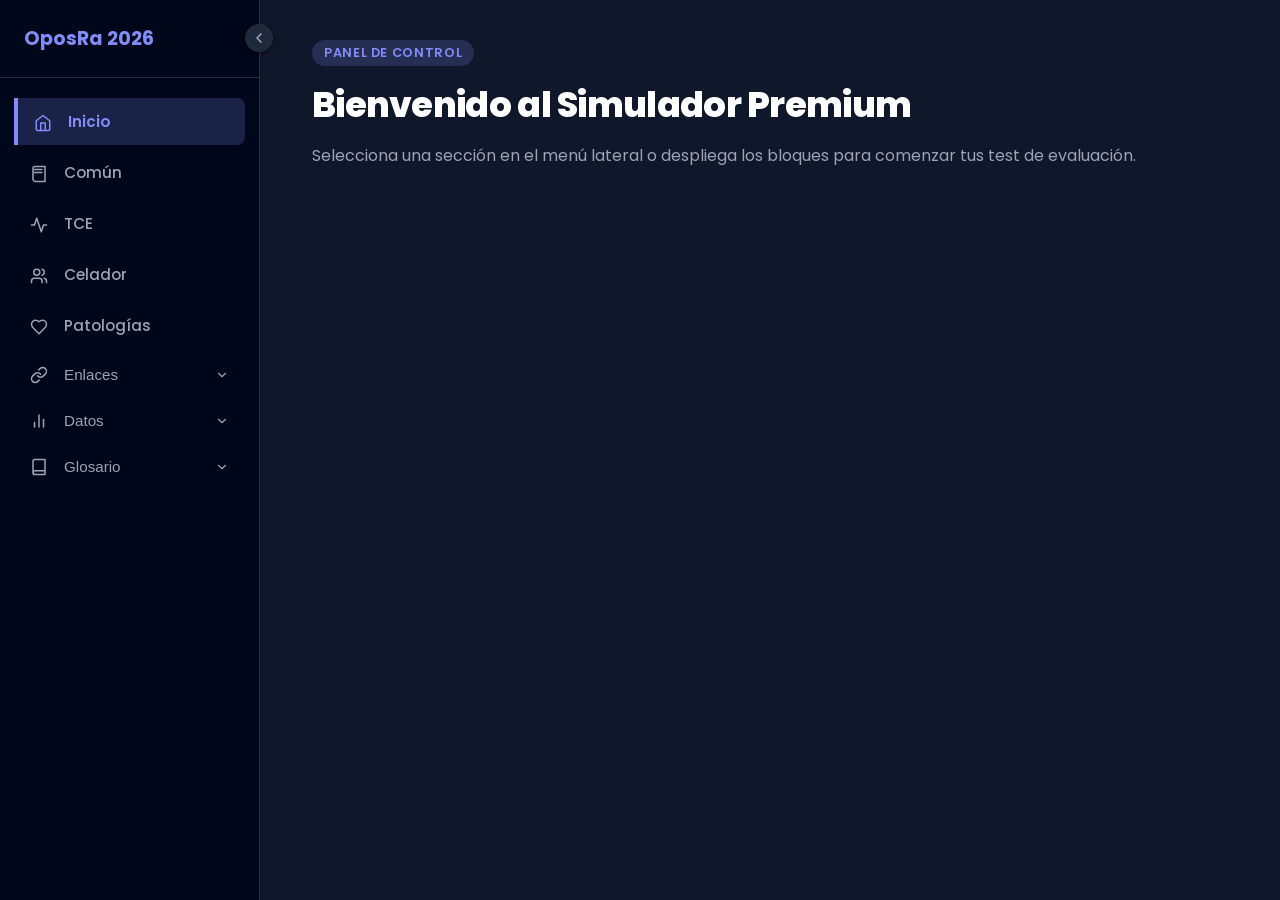
==== index.html @ 7228a67e "Add files via upload" ====
<!DOCTYPE html>
<html lang="es">
<head>
    <meta charset="UTF-8">
    <meta name="viewport" content="width=device-width, initial-scale=1.0">
    <title>OposRa 2026</title>
    <link rel="stylesheet" href="style.css">
    <link rel="icon" type="icon" href="assets/images/gatete.png">
    <link rel="icon" href="assets/imagenes/gatete.png" type="image/x-icon">   <!-- Icono en la pestaña -->
</head>
<body>
    <!-- Botón Hamburguesa (Solo visible en móviles/pantallas < 700px) -->
    <button class="btn-menu-toggle" id="menuToggle" aria-label="Alternar menú">
        <!-- Icono Hamburguesa (3 rayas) -->
        <svg class="icon-burger" width="20" height="20" viewBox="0 0 24 24" fill="none" stroke="currentColor" stroke-width="2" stroke-linecap="round" stroke-linejoin="round"><line x1="3" y1="12" x2="21" y2="12"></line><line x1="3" y1="6" x2="21" y2="6"></line><line x1="3" y1="18" x2="21" y2="18"></line></svg>
        
        <!-- Icono X (Cerrar) -->
        <svg class="icon-close" width="20" height="20" viewBox="0 0 24 24" fill="none" stroke="currentColor" stroke-width="2" stroke-linecap="round" stroke-linejoin="round"><line x1="18" y1="6" x2="6" y2="18"></line><line x1="6" y1="6" x2="18" y2="18"></line></svg>
        
        <span style="font-size: 0.9rem; font-weight: 500;">Menú</span>
    </button>

    <!-- Overlay para cerrar el menú en móvil al hacer clic fuera -->
    <div class="menu-overlay" id="menuOverlay"></div>

    <!-- Menú Lateral (Sidebar) -->
    <aside class="sidebar" id="sidebar">
        <div class="sidebar-header">
            <h2>OposRa 2026</h2>
        </div>

        <!-- Botón Colapsar Panel (Solo visible en escritorio > 700px) -->
        <button id="btn-colapsar-sidebar" class="btn-colapsar" title="Ocultar/Mostrar panel lateral" aria-label="Alternar panel lateral">
            <svg width="16" height="16" viewBox="0 0 24 24" fill="none" stroke="currentColor" stroke-width="2.5" stroke-linecap="round" stroke-linejoin="round">
                <polyline points="15 18 9 12 15 6"></polyline>
            </svg>
        </button>

        
            <nav class="sidebar-nav">
            <ul>
                <!-- Enlaces Directos con Iconos -->
                <li>
                    <a href="#" class="nav-link active" data-seccion="inicio">
                        <svg class="nav-icon" viewBox="0 0 24 24" fill="none" stroke="currentColor" stroke-width="2" stroke-linecap="round" stroke-linejoin="round"><path d="m3 9 9-7 9 7v11a2 2 0 0 1-2 2H5a2 2 0 0 1-2-2z"/><polyline points="9 22 9 12 15 12 15 22"/></svg>
                        <span>Inicio</span>
                    </a>
                </li>
                <li>
                    <a href="#" class="nav-link" data-seccion="comun">
                        <svg class="nav-icon" viewBox="0 0 24 24" fill="none" stroke="currentColor" stroke-width="2" stroke-linecap="round" stroke-linejoin="round"><path d="M4 19.5v-15A2.5 2.5 0 0 1 6.5 2H20v20H6.5a2.5 2.5 0 0 1-2-2.5z"/><path d="M6 6h10M6 10h10"/></svg>
                        <span>Común</span>
                    </a>
                </li>
                <li>
                    <a href="#" class="nav-link" data-seccion="tce">
                        <svg class="nav-icon" viewBox="0 0 24 24" fill="none" stroke="currentColor" stroke-width="2" stroke-linecap="round" stroke-linejoin="round"><path d="M22 12h-4l-3 9L9 3l-3 9H2"/></svg>
                        <span>TCE</span>
                    </a>
                </li>
                <li>
                    <a href="#" class="nav-link" data-seccion="celador">
                        <svg class="nav-icon" viewBox="0 0 24 24" fill="none" stroke="currentColor" stroke-width="2" stroke-linecap="round" stroke-linejoin="round"><path d="M16 21v-2a4 4 0 0 0-4-4H6a4 4 0 0 0-4 4v2"/><circle cx="9" cy="7" r="4"/><path d="M22 21v-2a4 4 0 0 0-3-3.87M16 3.13a4 4 0 0 1 0 7.75"/></svg>
                        <span>Celador</span>
                    </a>
                </li>
                <li>
                    <a href="#" class="nav-link" data-seccion="patologias">
                        <svg class="nav-icon" viewBox="0 0 24 24" fill="none" stroke="currentColor" stroke-width="2" stroke-linecap="round" stroke-linejoin="round"><path d="M19 14c1.49-1.46 3-3.21 3-5.5A5.5 5.5 0 0 0 16.5 3c-1.76 0-3 .5-4.5 2-1.5-1.5-2.74-2-4.5-2A5.5 5.5 0 0 0 2 8.5c0 2.3 1.5 4.05 3 5.5l7 7Z"/></svg>
                        <span>Patologías</span>
                    </a>
                </li>

                <!-- MENÚ DE ENLACES -->
                <li class="dropdown">
                    <button class="dropdown-btn">
                        <span class="btn-content">
                            <svg class="nav-icon" viewBox="0 0 24 24" fill="none" stroke="currentColor" stroke-width="2" stroke-linecap="round" stroke-linejoin="round"><path d="M10 13a5 5 0 0 0 7.54.54l3-3a5 5 0 0 0-7.07-7.07l-1.72 1.71"/><path d="M14 11a5 5 0 0 0-7.54-.54l-3 3a5 5 0 0 0 7.07 7.07l1.71-1.71"/></svg>
                            Enlaces
                        </span>
                        <svg class="dropdown-arrow" viewBox="0 0 24 24" fill="none" stroke="currentColor" stroke-width="2" stroke-linecap="round" stroke-linejoin="round"><polyline points="6 9 12 15 18 9"/></svg>
                    </button>
                    <ul class="dropdown-menu">
                        <!-- Ahora apuntan de forma dinámica a la carpeta /secciones -->
                        <li><a href="#" class="nav-link" data-seccion="test-comun">Test Común</a></li>
                        <li><a href="#" class="nav-link" data-seccion="test-tce">Test TCE</a></li>
                        <li><a href="#" class="nav-link" data-seccion="test-celador">Test Celador</a></li>
                    </ul>
                </li>

                <!-- MENÚ DE DATOS -->
                <li class="dropdown">
                    <button class="dropdown-btn">
                        <span class="btn-content">
                            <svg class="nav-icon" viewBox="0 0 24 24" fill="none" stroke="currentColor" stroke-width="2" stroke-linecap="round" stroke-linejoin="round"><line x1="18" y1="20" x2="18" y2="10"/><line x1="12" y1="20" x2="12" y2="4"/><line x1="6" y1="20" x2="6" y2="14"/></svg>
                            Datos
                        </span>
                        <!-- Nueva flecha vectorial ultra-alineada -->
                        <svg class="dropdown-arrow" viewBox="0 0 24 24" fill="none" stroke="currentColor" stroke-width="2" stroke-linecap="round" stroke-linejoin="round"><polyline points="6 9 12 15 18 9"/></svg>
                    </button>
                    <ul class="dropdown-menu">
                        <li><a href="#" class="nav-link" data-seccion="leyes">Leyes</a></li>
                        <li><a href="#" class="nav-link" data-seccion="siglas">Siglas</a></li>
                        <li><a href="#" class="nav-link" data-seccion="nombres">Nombres Propios</a></li>
                        <li><a href="#" class="nav-link" data-seccion="numericos">Datos Numéricos</a></li>
                        <li><a href="#" class="nav-link" data-seccion="esquemas">Esquemas</a></li>
                        <li><a href="#" class="nav-link" data-seccion="mnemotecnia">Mnemotécnia</a></li>
                        <li><a href="#" class="nav-link" data-seccion="varios">Varios</a></li>
                    </ul>
                </li>

                <!-- MENÚ DE GLOSARIO -->
                <li class="dropdown">
                    <button class="dropdown-btn">
                        <span class="btn-content">
                            <svg class="nav-icon" viewBox="0 0 24 24" fill="none" stroke="currentColor" stroke-width="2" stroke-linecap="round" stroke-linejoin="round"><path d="M4 19.5A2.5 2.5 0 0 1 6.5 17H20M4 19.5A2.5 2.5 0 0 0 6.5 22H20M4 19.5v-15A2.5 2.5 0 0 1 6.5 2H20v20H6.5a2.5 2.5 0 0 1-2-2.5Z"/></svg>
                            Glosario
                        </span>
                        <!-- Flecha vectorial -->
                        <svg class="dropdown-arrow" viewBox="0 0 24 24" fill="none" stroke="currentColor" stroke-width="2" stroke-linecap="round" stroke-linejoin="round"><polyline points="6 9 12 15 18 9"/></svg>
                    </button>
                    <ul class="dropdown-menu">
                        <li><a href="#" class="nav-link" data-seccion="vocabulario">Vocabulario</a></li>
                        <li><a href="#" class="nav-link" data-seccion="fisiologia">Fisiología</a></li>
                        <li><a href="#" class="nav-link" data-seccion="prefijos">Prefijos</a></li>
                        <li><a href="#" class="nav-link" data-seccion="prefijos">Sufijos</a></li>
                    </ul>
                </li> 
            </ul>
        </nav>
    </aside>

    <!-- Contenedor Principal Ajustado a un Máximo de 700px -->
    <main class="content-wrapper">
        <div id="content-area" class="main-content">
            <!-- Aquí se inyectarán dinámicamente las páginas desde la carpeta /secciones -->
            <div class="cabecera-editorial">
                <span class="pildora">Panel de Control</span>
                <h1>Bienvenido al Simulador Premium</h1>
                <p>Selecciona una sección en el menú lateral o despliega los bloques para comenzar tus test de evaluación.</p>
            </div>
        </div>
    </main>

    <!-- Script de control de la interfaz principal -->
    <script src="main-ui.js"></script>
</body>
</html>
---- style.css ----
/* Importamos la tipografía Poppins de Google Fonts */
@import url('https://fonts.googleapis.com/css2?family=Poppins:wght@100;200;300;400;500;600;700;800;900&display=swap');

/* ==========================================================================
   CONFIGURACIÓN GENERAL Y VARIABLES (MODO OSCURO)
   ========================================================================== */

:root {
    --color-bg: #0f172a;
    --color-surface: #01071a;
    --color-border: #2B2D3B;
    --color-text-primary: #FFFFFF;
    --color-text-secondary: #9CA2B8;
    --color-tooltip-bg: #FFF;
    --color-tooltip-text: #000;
    --shadow-border: rgba(255, 255, 255, 0.1);
    --user-bg-color: #FAFAFC;
    --icono-invertido: invert();

    /* Elementos de Tarjetas y Secciones */
    --bg-tarjeta: #1e293b;        
    --color-termino: #818cf8;     /* Índigo Premium */
    --color-definicion: #94a3b8;  
    --color-bg-indigo: rgba(129, 140, 248, 0.2);     
    --borde: #334155;             
    --sombra: 0 4px 6px -1px rgba(0, 0, 0, 0.5);

    /* Estados Semánticos de Corrección */
    --color-pregunta-ok: #10b981;
    --bg-pregunta-ok: rgba(16, 185, 129, 0.15);
    --color-pregunta-incorrecta: #ef4444;
    --bg-pregunta-incorrecta: rgba(239, 68, 68, 0.15);
    --color-amber: #f59e0b;
    --shadow-amber: rgba(245, 158, 11, 0.15);
}

* {
    box-sizing: border-box;
    margin: 0;
    padding: 0;
}

body {
    background-color: var(--color-bg);
    color: var(--color-text-primary);
    font-family: 'Poppins', sans-serif;
    display: flex;
    min-height: 100vh;
    overflow-x: hidden;
}



/* ==========================================================================
   MENÚ LATERAL (SIDEBAR PLANO Y ULTRA-ESTABLE)
   ========================================================================== */
.sidebar {
    width: 260px;
    background-color: var(--color-surface);
    border-right: 1px solid var(--color-border);
    display: flex;
    flex-direction: column;
    position: fixed;
    top: 0; bottom: 0; left: 0;
    z-index: 100;
    transition: transform 0.3s ease;
    box-shadow: none !important; /* Estética plana, limpia y moderna */
}

.sidebar-header {
    padding: 24px;
    border-bottom: 1px solid var(--color-border);
}

.sidebar-header h2 {
    font-size: 1.2rem;
    color: var(--color-termino);
    font-weight: 700;
}

.sidebar-nav {
    flex: 1;
    overflow-y: auto;
    padding: 20px 14px;
    scrollbar-width: auto; 
}

/* Personalización Fina de la Barra de Desplazamiento en Brave */
.sidebar-nav::-webkit-scrollbar {
    display: block !important;
    width: 6px !important;
}
.sidebar-nav::-webkit-scrollbar-track {
    background: var(--color-surface) !important;
}
.sidebar-nav::-webkit-scrollbar-thumb {
    background: var(--borde) !important;
    border-radius: 10px !important;
}
.sidebar-nav::-webkit-scrollbar-thumb:hover {
    background: var(--color-termino) !important;
}

.sidebar-nav ul {
    list-style: none;
}

.sidebar-nav li {
    margin-bottom: 4px;
}




/* ==========================================================================
   ENLACES Y BOTONES INTERACTIVOS DEL SIDEBAR
   ========================================================================== */
.nav-link, .dropdown-btn {
    display: flex !important;
    align-items: center !important;
    justify-content: flex-start !important;
    width: 100% !important;
    padding: 12px 16px !important;
    color: var(--color-text-secondary) !important;
    text-decoration: none !important;
    border-radius: 8px !important;
    font-size: 0.95rem !important;
    font-weight: 500 !important;
    background: transparent !important;
    border: none !important;
    cursor: pointer !important;
    box-sizing: border-box !important;
}

/* Hover General Unificado */
.nav-link:hover, .dropdown-btn:hover {
    color: var(--color-text-primary) !important;
}

/* Estado de Sección Activa (Fondo índigo y línea guía) */
.sidebar-nav ul li a.nav-link.active,
.sidebar-nav ul li .nav-link.active {
    background-color: var(--color-bg-indigo) !important;
    color: var(--color-termino) !important;
    font-weight: 600 !important;
    border-left: 4px solid var(--color-termino) !important;
    border-radius: 0 8px 8px 0 !important;
}

.sidebar-nav ul li a.nav-link.active .nav-icon {
    color: var(--color-termino) !important;
}

/* Alineación e Inyección Universal de Iconos */
.btn-content {
    display: flex !important;
    align-items: center !important;
}

.nav-icon {
    width: 18px !important;
    height: 18px !important;
    flex-shrink: 0 !important;
    transform: translateY(1px) !important; 
    margin-right: 16px !important; 
}

/* ==========================================================================
   MENÚS DESPLEGABLES (ANIMACIÓN PERSIANA FLUIDA)
   ========================================================================== */
.dropdown-menu {
    display: block !important;
    list-style: none;
    border-left: 1px solid var(--color-border);
    margin-left: 25px !important; 
    padding-left: 0 !important;
    
    /* Estado Oculto */
    max-height: 0 !important;
    opacity: 0 !important;
    visibility: hidden !important;
    overflow: hidden !important;
    margin-top: 0 !important;
    margin-bottom: 0 !important;
    
    transition: 
        max-height 0.25s cubic-bezier(0.4, 0, 0.2, 1),
        opacity 0.18s ease,
        visibility 0.25s linear,
        margin 0.25s ease !important;
}

.dropdown.open > .dropdown-menu {
    max-height: 500px !important; /* Margen de seguridad para albergar opciones */
    opacity: 1 !important;
    visibility: visible !important;
    margin-top: 10px !important;
    margin-bottom: 10px !important;
}

/* Subenlaces del Desplegable (Más sangrados y compactos) */
.dropdown-menu li a.nav-link {
    font-size: 0.82rem !important;      
    padding: 8px 12px 8px 24px !important; 
    font-weight: 400 !important;        
    border-left: none !important;        
    border-radius: 6px !important;
}

.dropdown-menu li a.nav-link:hover {
    background-color: var(--color-bg-indigo) !important; 
    color: var(--color-termino) !important;            
    padding-left: 28px !important; /* Micro-desplazamiento táctil */
}

/* Flechas Vectoriales de Desplegables */
.dropdown-arrow {
    width: 14px !important;
    height: 14px !important;
    color: var(--color-text-secondary) !important;
    flex-shrink: 0 !important;
    transform: translateY(1px) !important; 
    transition: transform 0.25s cubic-bezier(0.4, 0, 0.2, 1) !important;
}

.dropdown-btn:hover .dropdown-arrow {
    color: var(--color-text-primary) !important;
}

.dropdown.open .dropdown-arrow {
    transform: rotate(180deg) translateY(-1px) !important;
}

/* Empuja la flecha del desplegable de forma independiente al final de la caja */
.dropdown-btn .dropdown-arrow {
    margin-left: auto !important;
}

/* ==========================================================================
   CONTENEDOR CENTRAL EDITORIAL (700PX)
   ========================================================================== */
.content-wrapper {
    flex: 1;
    margin-left: 260px; 
    display: flex;
    justify-content: center;
    padding: 40px 52px;
    transition: margin-left 0.3s ease;
}

.main-content {
    flex: 1;
    width: 100%;
    max-width: 100%; 
    display: flex;
    flex-direction: column;
    gap: 30px;
}

.cabecera-editorial {
    display: flex;
    flex-direction: column;
    gap: 12px;
}

.pildora {
    align-self: flex-start;
    background-color: var(--color-bg-indigo);
    color: var(--color-termino);
    padding: 4px 12px;
    border-radius: 999px;
    font-size: 0.8rem;
    font-weight: 600;
    text-transform: uppercase;
    letter-spacing: 0.05em;
}

.cabecera-editorial h1 {
    font-size: 2.2rem;
    font-weight: 800;
    letter-spacing: -0.02em;
}

.cabecera-editorial p {
    color: var(--color-text-secondary);
    line-height: 1.6;
    text-align: justify;
    hyphens: auto;
}

/* Animación Pulse para el estado de carga dinámica */
.animate-pulse {
    animation: pulse 1.5s cubic-bezier(0.4, 0, 0.6, 1) infinite;
}
@keyframes pulse {
    0%, 100% { opacity: 1; }
    50% { opacity: .5; }
}

/* ==========================================================================
   BOTÓN MÓVIL HAMBURGUESA (COMPORTAMIENTO INTERCAMBIO PLANO)
   ========================================================================== */
.btn-menu-toggle {
    display: none; 
    position: fixed;
    right: 20px;
    z-index: 110;
    background-color: var(--bg-tarjeta);
    color: var(--color-text-secondary);
    border: 1px solid var(--color-border);
    padding: 10px 14px;
    border-radius: 8px;
    font-family: 'Poppins', sans-serif;
    cursor: pointer;
    box-shadow: var(--sombra);
    align-items: center;
    gap: 8px;
    transition: all 0.2s ease;
}

.btn-menu-toggle:hover {
    background-color: rgba(255, 255, 255, 0.03);
    color: var(--color-text-primary);
}

/* Control estricto de visibilidad sin atascos gráficos */
.btn-menu-toggle .icon-burger { display: block !important; }
.btn-menu-toggle .icon-close  { display: none !important; }

.btn-menu-toggle.is-active .icon-burger { display: none !important; }
.btn-menu-toggle.is-active .icon-close  { display: block !important; }

.menu-overlay {
    display: none;
    position: fixed;
    top: 0; left: 0; right: 0; bottom: 0;
    background: rgba(0, 0, 0, 0.6);
    z-index: 95;
}

/* ==========================================================================
   BOTÓN COLAPSAR SIDEBAR (ESCRITORIO > 700PX)
   ========================================================================== */
.btn-colapsar {
    position: absolute;
    top: 24px;
    right: -14px; /* Sobresale justo en el borde del menú */
    width: 28px;
    height: 28px;
    border-radius: 50%;
    background-color: var(--bg-tarjeta);
    color: var(--color-text-secondary);
    border: 1px solid var(--color-border);
    cursor: pointer;
    display: flex;
    align-items: center;
    justify-content: center;
    z-index: 105;
    box-shadow: 0 2px 6px rgba(0, 0, 0, 0.4);
    transition: transform 0.3s ease, background-color 0.2s ease, color 0.2s ease, border-color 0.2s ease;
}

.btn-colapsar:hover {
    background-color: var(--color-termino);
    color: var(--color-text-primary);
    border-color: var(--color-termino);
}

/* Comportamiento colapsado exclusivo para escritorio */
@media (min-width: 701px) {
    body.sidebar-colapsada .sidebar {
        transform: translateX(-260px);
    }

    body.sidebar-colapsada .content-wrapper {
        margin-left: 0;
    }

    /* Cuando se cierra, desplazamos la pestaña un poco a la derecha para que siga accesible y giramos la flecha */
    body.sidebar-colapsada .btn-colapsar {
        transform: translateX(26px) rotate(180deg);
    }
}

/* En móvil lo ocultamos porque ya usas .btn-menu-toggle */
@media (max-width: 700px) {
    .btn-colapsar {
        display: none !important;
    }
}

/* ==========================================================================
   MEDIA QUERY RESPONSIVA (< 700PX)
   ========================================================================== */
@media (max-width: 700px) {
    html, body {
        max-width: 100%;
        overflow-x: hidden; /* Evita el scroll horizontal fantasma */
    }
    #lista-temas .bloque-columnas-alfabetico > * {
        max-width: 100%;
        min-width: 0;              /* Clave en CSS Grid para que el contenido encoya */
        overflow-wrap: break-word; /* Rompe palabras médicas muy largas si no caben */
    }
    .sidebar {
        transform: translateX(-100%); 
    }
    .sidebar.active {
        transform: translateX(0); 
    }
    .content-wrapper {
        margin-left: 0;
        padding-top: 20px;
    }
    .btn-menu-toggle {
        display: flex !important;
        top: auto;
        bottom: 20px;
        right: 20px;
        background-color: var(--color-surface); /* Color de acento de tu web */
        color: var(--color-text-secondary);            /* Texto e icono en contraste */
        border: 1px solid rgba(255, 255, 255, 0.25);
        font-weight: 600;
        box-shadow: 0 6px 20px rgba(0, 0, 0, .45);
    }
    .btn-menu-toggle:hover,
    .btn-menu-toggle.is-active {
        background-color: var(--bg-tarjeta);
        color: var(--color-termino);
        border-color: var(--color-termino);
    }
    .sidebar.active + .menu-overlay {
        display: block; 
    }
}
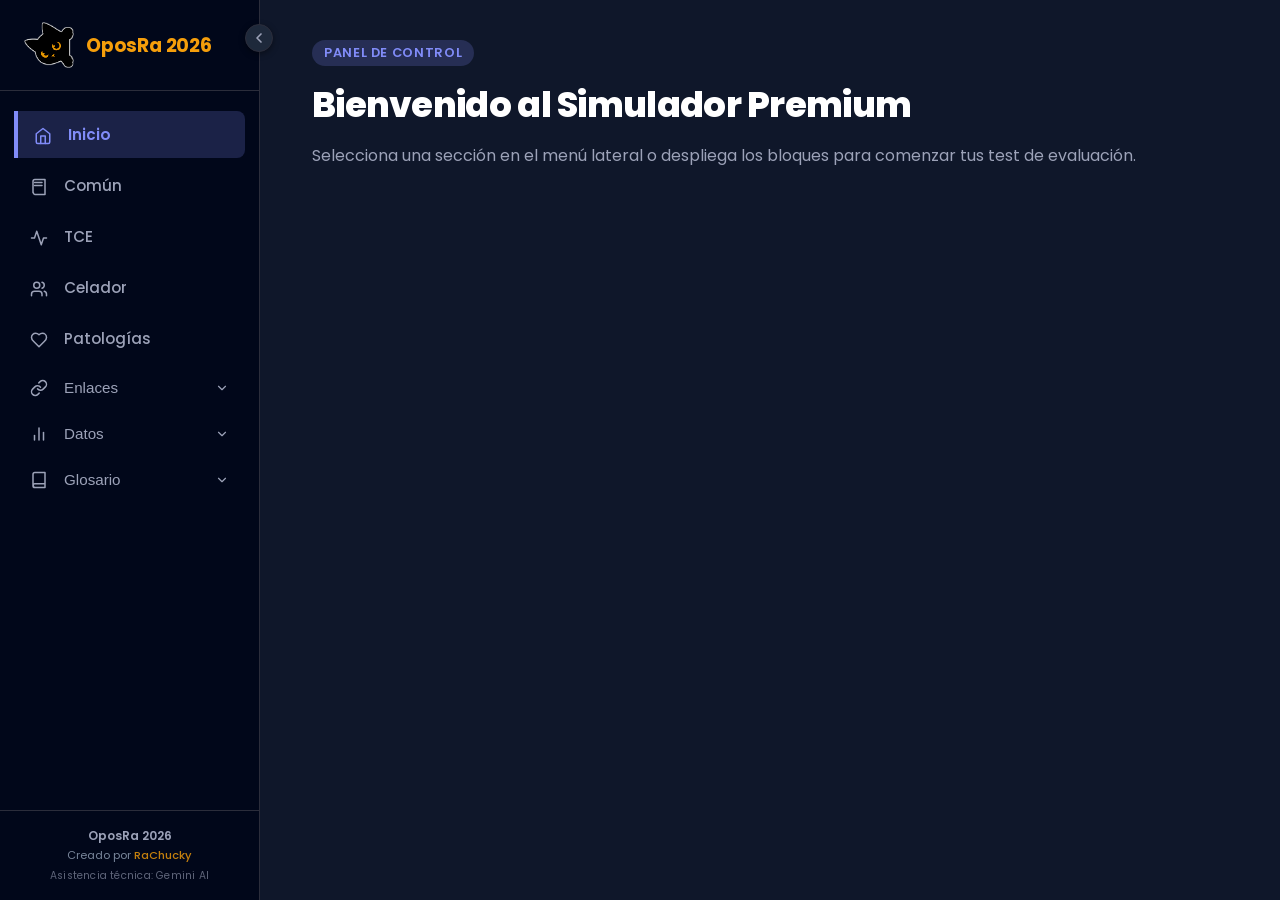
==== commit e673293f: "Enhance sidebar with logo and credits Added brand logo and footer credits to the sidebar." ====
--- a/index.html
+++ b/index.html
@@ -26,7 +26,10 @@
     <!-- Menú Lateral (Sidebar) -->
     <aside class="sidebar" id="sidebar">
         <div class="sidebar-header">
-            <h2>OposRa 2026</h2>
+            <a href="#" class="brand-logo" data-seccion="inicio">
+                <img src="assets/imagenes/gatete.png" alt="Logo OposRa" class="brand-icon">
+                <span class="brand-name">OposRa 2026</span>
+            </a>
         </div>
 
         <!-- Botón Colapsar Panel (Solo visible en escritorio > 700px) -->
@@ -35,7 +38,6 @@
                 <polyline points="15 18 9 12 15 6"></polyline>
             </svg>
         </button>
-
         
             <nav class="sidebar-nav">
             <ul>
@@ -128,6 +130,14 @@
                 </li> 
             </ul>
         </nav>
+        
+        <!-- Pie del menú lateral (Créditos) -->
+        <div class="sidebar-footer">
+            <p class="creditos-titulo">OposRa 2026</p>
+            <p class="creditos-autor">Creado por <span>RaChucky</span></p>
+            <p class="creditos-ia">Asistencia técnica: Gemini AI</p>
+        </div>
+
     </aside>
 
     <!-- Contenedor Principal Ajustado a un Máximo de 700px -->
@@ -145,4 +155,4 @@
     <!-- Script de control de la interfaz principal -->
     <script src="main-ui.js"></script>
 </body>
-</html>+</html>
--- a/style.css
+++ b/style.css
@@ -38,6 +38,8 @@
     box-sizing: border-box;
     margin: 0;
     padding: 0;
+    -webkit-text-size-adjust: 100%;
+    text-size-adjust: 100%;
 }
 
 body {
@@ -48,8 +50,6 @@
     min-height: 100vh;
     overflow-x: hidden;
 }
-
-
 
 /* ==========================================================================
    MENÚ LATERAL (SIDEBAR PLANO Y ULTRA-ESTABLE)
@@ -68,9 +68,53 @@
 }
 
 .sidebar-header {
-    padding: 24px;
+    padding: 20px 24px;
     border-bottom: 1px solid var(--color-border);
-}
+    display: flex;
+    align-items: center;
+}
+
+/* ==========================================================================
+   LOGO GATETE MAS MARCA
+   ========================================================================== */
+.brand-logo {
+    display: flex;
+    align-items: center;
+    gap: 12px;
+    text-decoration: none;
+    transition: transform 0.25s ease;
+}
+
+.brand-icon {
+    width: 50px;
+    height: 50px;
+    object-fit: contain;
+    border-radius: 8px;
+    flex-shrink: 0;
+    filter: brightness(0.75) contrast(1.4) saturate(1.2);
+    transition: transform 0.3s cubic-bezier(0.34, 1.56, 0.64, 1), filter 0.3s ease;
+}
+
+.brand-name {
+    font-size: 1.18rem;
+    color: var(--color-amber);
+    font-weight: 700;
+    letter-spacing: -0.01em;
+    white-space: nowrap;
+    transition: text-shadow 0.3s ease, filter 0.3s ease;
+}
+
+/* Efecto Hover: Resplandor ámbar y guiño de movimiento en el gato */
+.brand-logo:hover .brand-icon {
+    transform: scale(1.08) rotate(-5deg);
+    filter: brightness(0.85) contrast(1.45) saturate(1.4) drop-shadow(0 0 8px rgba(245, 158, 11, 0.6));
+}
+
+.brand-logo:hover .brand-name {
+    filter: brightness(1.15);
+    text-shadow: 0 0 12px rgba(245, 158, 11, 0.45);
+}
+/* ---------------------------------------------------------------------------- */
 
 .sidebar-header h2 {
     font-size: 1.2rem;
@@ -83,6 +127,43 @@
     overflow-y: auto;
     padding: 20px 14px;
     scrollbar-width: auto; 
+}
+
+/* ==========================================================================
+   PIE DEL MENÚ LATERAL (CRÉDITOS)
+   ========================================================================== */
+.sidebar-footer {
+    padding: 16px 20px;
+    border-top: 1px solid var(--color-border);
+    background-color: var(--color-surface);
+    text-align: center;
+    flex-shrink: 0; /* Evita que se aplaste si se abren varios desplegables */
+}
+
+.creditos-titulo {
+    font-size: 0.75rem;
+    font-weight: 600;
+    color: var(--color-text-secondary);
+    margin-bottom: 2px;
+}
+
+.creditos-autor {
+    font-size: 0.7rem;
+    color: var(--color-definicion);
+    opacity: 0.8;
+}
+
+.creditos-autor span {
+    color: var(--color-amber);
+    font-weight: 500;
+}
+
+.creditos-ia {
+    font-size: 0.65rem;
+    color: var(--color-text-secondary);
+    opacity: 0.6;
+    margin-top: 4px;
+    letter-spacing: 0.02em;
 }
 
 /* Personalización Fina de la Barra de Desplazamiento en Brave */
@@ -395,41 +476,64 @@
 @media (max-width: 700px) {
     html, body {
         max-width: 100%;
-        overflow-x: hidden; /* Evita el scroll horizontal fantasma */
-    }
+        overflow-x: hidden;        /* Evita el scroll horizontal fantasma */
+    }
+
+    .content-wrapper,
+    .main-content {
+        min-width: 0;              /* Clave en Flexbox para evitar que los hijos ensanchen la pantalla */
+        max-width: 100%;
+    }
+
+    .content-wrapper {
+        margin-left: 0;
+        padding: 20px;             /* Padding compacto y simétrico en móvil */
+    }
+
+    .cabecera-editorial h1 {
+        font-size: 1.6rem;         /* Evita que títulos largos desborden en pantallas estrechas */
+        overflow-wrap: break-word;
+    }
+
     #lista-temas .bloque-columnas-alfabetico > * {
         max-width: 100%;
-        min-width: 0;              /* Clave en CSS Grid para que el contenido encoya */
+        min-width: 0;              /* Clave en CSS Grid para que el contenido encoja */
         overflow-wrap: break-word; /* Rompe palabras médicas muy largas si no caben */
     }
+
     .sidebar {
         transform: translateX(-100%); 
     }
+
     .sidebar.active {
         transform: translateX(0); 
     }
-    .content-wrapper {
-        margin-left: 0;
-        padding-top: 20px;
-    }
+
+    .btn-colapsar {
+        display: none !important;  /* Oculta el botón de escritorio en móvil */
+    }
+
     .btn-menu-toggle {
         display: flex !important;
         top: auto;
         bottom: 20px;
         right: 20px;
-        background-color: var(--color-surface); /* Color de acento de tu web */
-        color: var(--color-text-secondary);            /* Texto e icono en contraste */
+        background-color: var(--color-surface);
+        color: var(--color-text-secondary);
         border: 1px solid rgba(255, 255, 255, 0.25);
         font-weight: 600;
         box-shadow: 0 6px 20px rgba(0, 0, 0, .45);
     }
+
     .btn-menu-toggle:hover,
     .btn-menu-toggle.is-active {
         background-color: var(--bg-tarjeta);
         color: var(--color-termino);
         border-color: var(--color-termino);
     }
+
     .sidebar.active + .menu-overlay {
         display: block; 
     }
 }
+
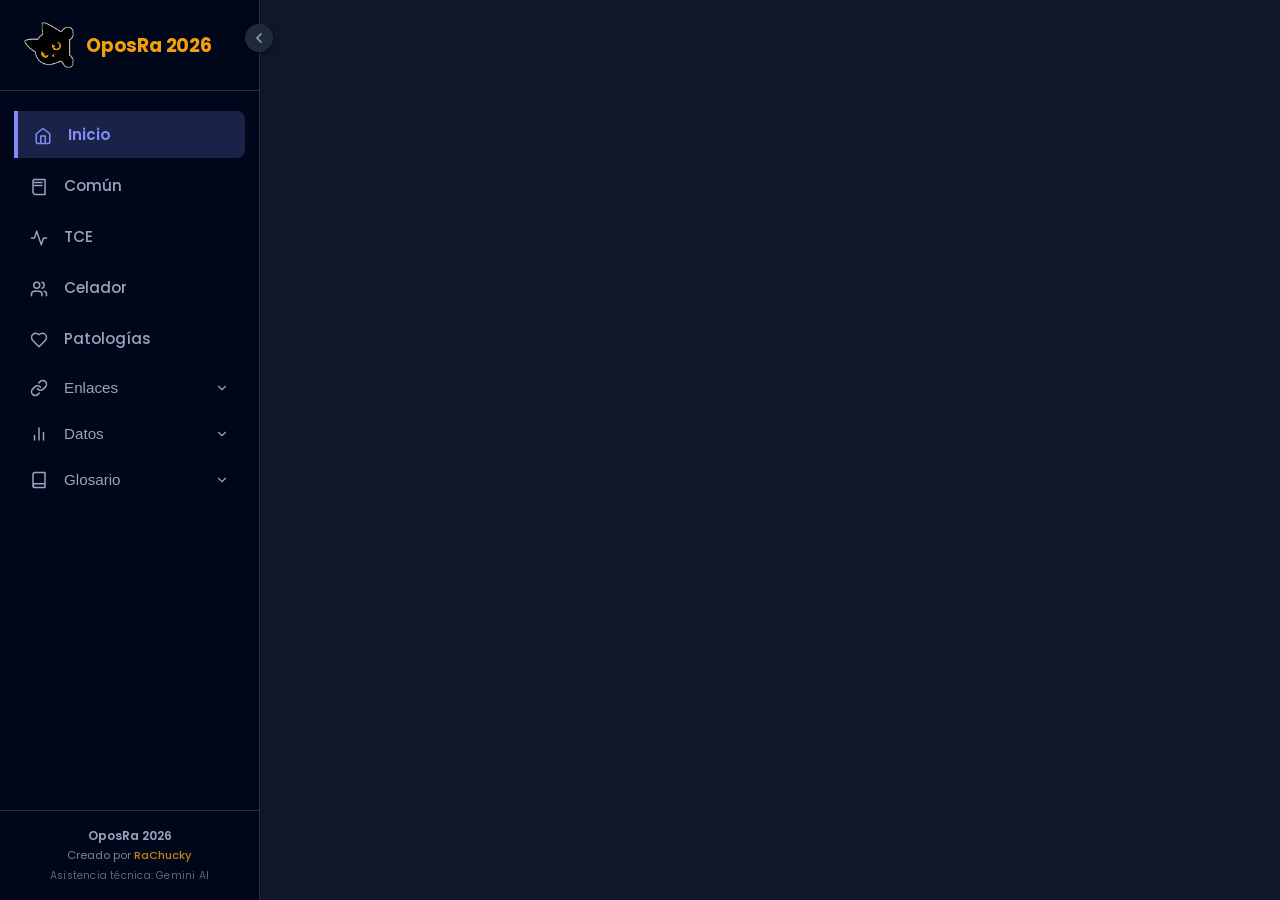
==== commit 7fdc3116: "Update index.html" ====
--- a/index.html
+++ b/index.html
@@ -5,7 +5,7 @@
     <meta name="viewport" content="width=device-width, initial-scale=1.0">
     <title>OposRa 2026</title>
     <link rel="stylesheet" href="style.css">
-    <link rel="icon" type="icon" href="assets/images/gatete.png">
+    <link rel="icon" type="icon" href="assets/imagenes/gatete.png">
     <link rel="icon" href="assets/imagenes/gatete.png" type="image/x-icon">   <!-- Icono en la pestaña -->
 </head>
 <body>
@@ -141,16 +141,12 @@
     </aside>
 
     <!-- Contenedor Principal Ajustado a un Máximo de 700px -->
-    <main class="content-wrapper">
-        <div id="content-area" class="main-content">
-            <!-- Aquí se inyectarán dinámicamente las páginas desde la carpeta /secciones -->
-            <div class="cabecera-editorial">
-                <span class="pildora">Panel de Control</span>
-                <h1>Bienvenido al Simulador Premium</h1>
-                <p>Selecciona una sección en el menú lateral o despliega los bloques para comenzar tus test de evaluación.</p>
-            </div>
-        </div>
-    </main>
+    <!-- Área de contenido principal donde se inyectarán las secciones -->
+    <div class="content-wrapper">
+        <main class="main-content" id="content-area">
+            <!-- Aquí se carga secciones/inicio.html automáticamente -->
+        </main>
+    </div>
 
     <!-- Script de control de la interfaz principal -->
     <script src="main-ui.js"></script>
